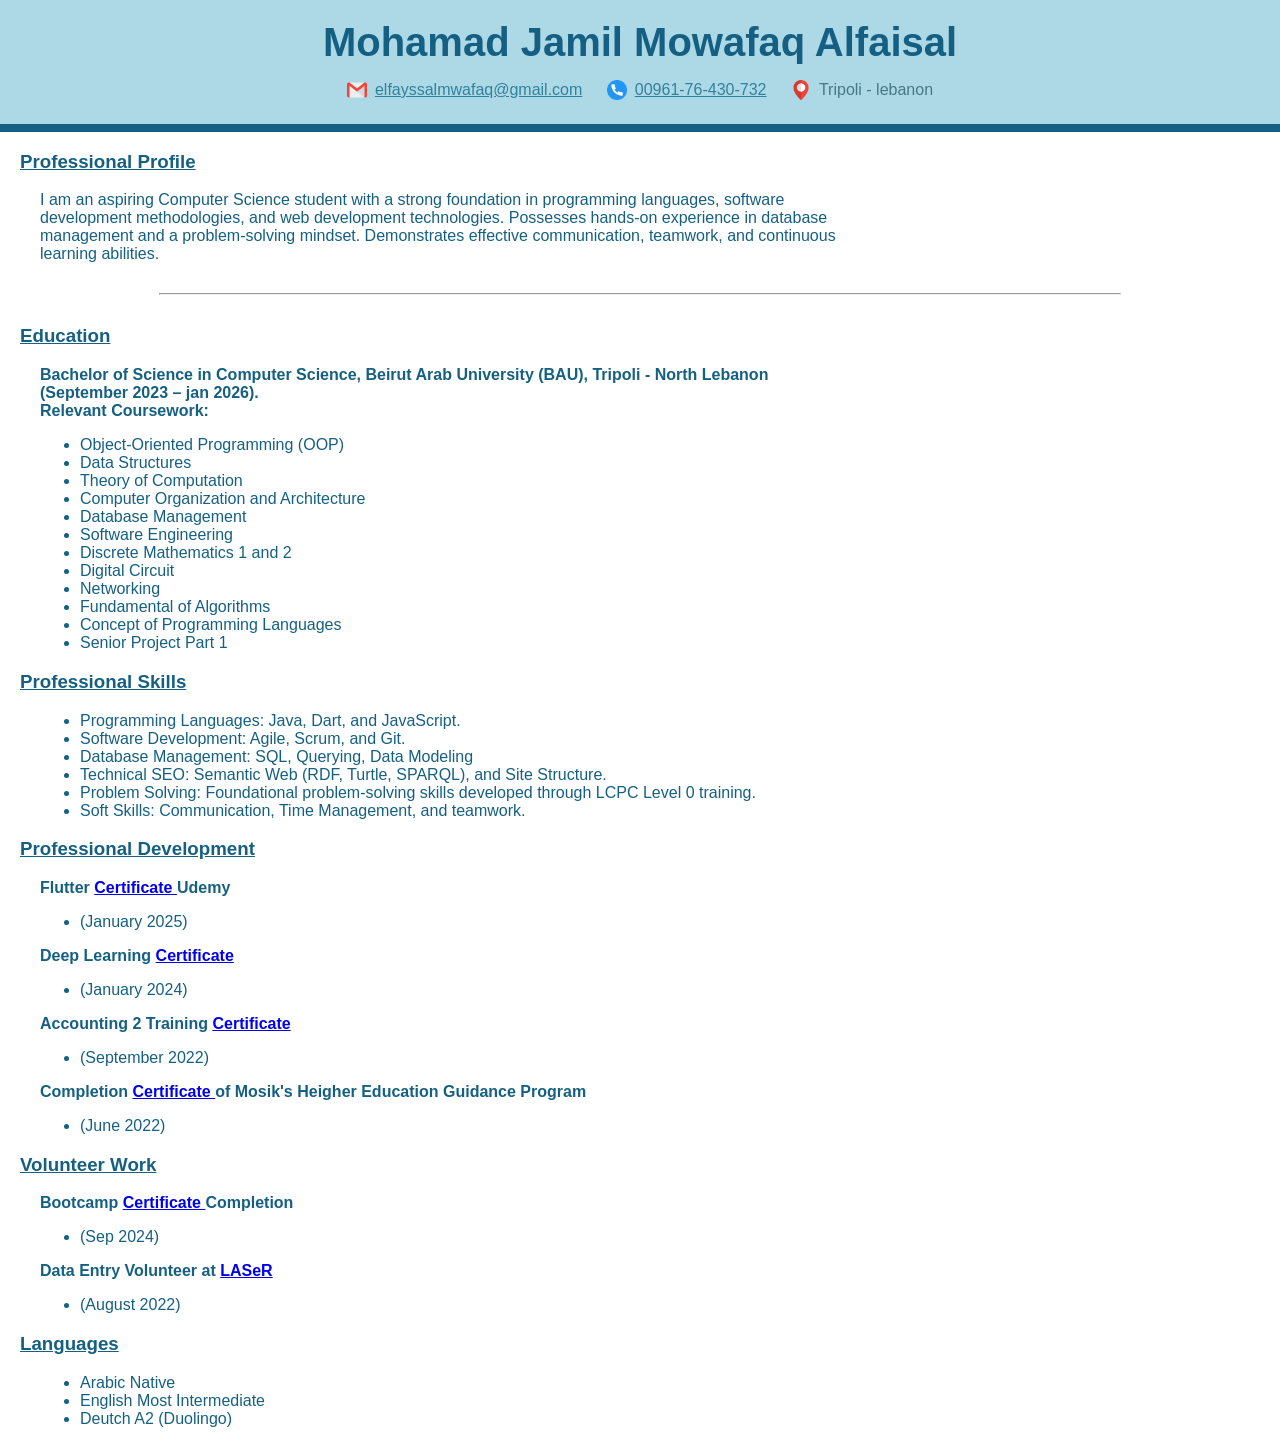
==== index.html @ 13866816 "Add files via upload" ====
<!DOCTYPE html>
<html lang="en">
<head>
    <meta charset="UTF-8">
    <meta name="viewport" content="width=device-width, initial-scale=1.0">
    <title>My Resume</title>
    <link rel="stylesheet" href="index.css">
</head>
<body style="font-family: Arial, Helvetica, sans-serif">
    <header class="header">
        <h1 class="title">Mohamad Jamil Mowafaq Alfaisal</h1>
        <div class="contact-info">
          <a class="contact-information-hyper-text" href="https://mail.google.com/mail/?view=cm&fs=1&to=elfayssalmwafaq@gmail.com">
            <img src="./assets/gmail.png" alt="Email Icon" class="icon"> <u>elfayssalmwafaq@gmail.com</u>
          </a>
          <a class="contact-information-hyper-text" href="tel:+96176430732">
            <img src="./assets/image.png" alt="Phone Icon" class="icon"> <u>00961-76-430-732</u>
          </a>
          <a class="contact-information-text">
            <img src="./assets/location-pin.png" alt="location icon" class="icon"> Tripoli - lebanon
          </a>
        </div>
      </header>
      <hr style="border: 5px solid #156082">
      <h3 class="content-heading">
        <u>Professional Profile</u>
      </h3>
      <div class="texts-content-style">
        I am an aspiring Computer Science student with a strong foundation in
         programming languages, software development methodologies, and web development
          technologies. Possesses hands-on experience in database management and a problem-solving
         mindset. Demonstrates effective communication, teamwork, and continuous learning abilities.
      </div>

      <hr style="color: #156082; width: calc(100vw*0.75);margin-top:30px;margin-bottom: 30px;">

      <h3 class="content-heading">
        <u>Education</u>
      </h3>
      <div class="texts-content-style" style="font-weight: bold;">
        Bachelor of Science in Computer Science, Beirut Arab University (BAU), Tripoli - North Lebanon
        <br>(September 2023 – jan 2026).
        <br>Relevant Coursework:
      </div>
      <div class="texts-content-style">
        <ul>
            <li>Object-Oriented Programming (OOP)</li>
            <li>Data Structures</li>
            <li>Theory of Computation</li>
            <li>Computer Organization and Architecture</li>
            <li>Database Management</li>
            <li>Software Engineering</li>
            <li>Discrete Mathematics 1 and 2</li>
            <li>Digital Circuit</li>
            <li>Networking</li>
            <li>Fundamental of Algorithms</li>
            <li>Concept of Programming Languages</li>
            <li>Senior Project Part 1</li>
        </ul>
      </div>
      <h3 class="content-heading">
        <u>Professional Skills</u>
      </h3>
      <div class="texts-content-style">
        <ul>
            <li>Programming Languages: Java, Dart, and JavaScript.</li>
            <li>Software Development: Agile, Scrum, and Git.</li>
            <li>Database Management: SQL, Querying, Data Modeling</li>
            <li>Technical SEO: Semantic Web (RDF, Turtle, SPARQL), and Site Structure.</li>
            <li>Problem Solving: Foundational problem-solving skills developed through LCPC Level 0 training.</li>
            <li>Soft Skills: Communication, Time Management, and teamwork.</li>
        </ul>
      </div>
      


      <h3 class="content-heading">
        <u>Professional Development</u>
      </h3>

      <div class="texts-content-style" style="font-weight: bold;">
        Flutter
        <a href="flutter_certificate_screen/flutter_udemy.html">
          Certificate
        </a>
        Udemy
      </div>
      <div class="texts-content-style">
        <ul>
          <li>(January 2025)</li>
        </ul>
      </div>

      <div class="texts-content-style" style="font-weight: bold;">
        Deep Learning 
          <a href="deep_learning/deep_learning.html">
            Certificate
          </a>
      </div>
      <div class="texts-content-style">
        <ul>
          <li>(January 2024)</li>
        </ul>
      </div>

      <div class="texts-content-style" style="font-weight: bold;">
        Accounting 2 Training 
        <a href="accounting_certificate/accounting_certificate.html">
          Certificate
        </a>
      </div>
      <div class="texts-content-style">
        <ul>
          <li>(September 2022)</li>
        </ul>
      </div>

      <div class="texts-content-style" style="font-weight: bold;">
        Completion 
        <a href="Mosik_certificate/Mosik_certificate.html">
          Certificate
        </a>
        of Mosik's Heigher Education Guidance Program
      </div>
      <div class="texts-content-style">
        <ul>
          <li>(June 2022)</li>
        </ul>
      </div>
      
      <h3 class="content-heading">
        <u>Volunteer Work</u>
      </h3>

      <div class="texts-content-style" style="font-weight: bold;">
        Bootcamp
        <a href="intelligile_certificate/intelligile_certificate.html">
          Certificate
        </a>
        Completion
      </div>
      <div class="texts-content-style">
        <ul>
          <li>(Sep 2024)</li>
        </ul>
      </div>

      <div class="texts-content-style" style="font-weight: bold;">
        Data Entry Volunteer at
        <a href="https://laser-lb.org/en/">
          LASeR
        </a>
      </div>
      <div class="texts-content-style">
        <ul>
          <li>(August 2022)</li>
        </ul>
      </div>

      <h3 class="content-heading">
        <u>Languages</u>
      </h3>
      <div class="texts-content-style">
        <ul>
          <li>Arabic Native</li>
          <li>English Most Intermediate</li>
          <li>Deutch A2 (Duolingo)</li>
        </ul>
      </div>
</body>
</html>
---- index.css ----
body {
    margin: 0;
    font-family: Arial, sans-serif;
  }
  
  .header {
    background-color: lightblue;
    color: #156082;
    text-align: center;
    padding: 20px;
    margin-bottom: -10px;
    position: relative;
  }
  
  .title {
    font-size: 2.5rem;
    margin: 0;
  }
  
  .contact-info {
    margin-top: 15px;
    font-size: 1rem;
  }
  
  .contact-information-text {
    color: #477985;
    text-decoration: none;
    margin: 0 10px;
    display: inline-flex;
    align-items: center;
  }
  
  .icon {
    width: 20px;
    height: 20px;
    margin-right: 8px;
  }
  .contact-information-hyper-text{
    color: #30829C;
    text-decoration: none;
    margin: 0 10px;
    display: inline-flex;
    align-items: center;
  }
  .content-heading{
    color: #156082;
    padding-left: 20px;
  }
  .texts-content-style{
    color: #156082;
    padding-left: 40px;
    padding-right: calc(100vw/3);
  }
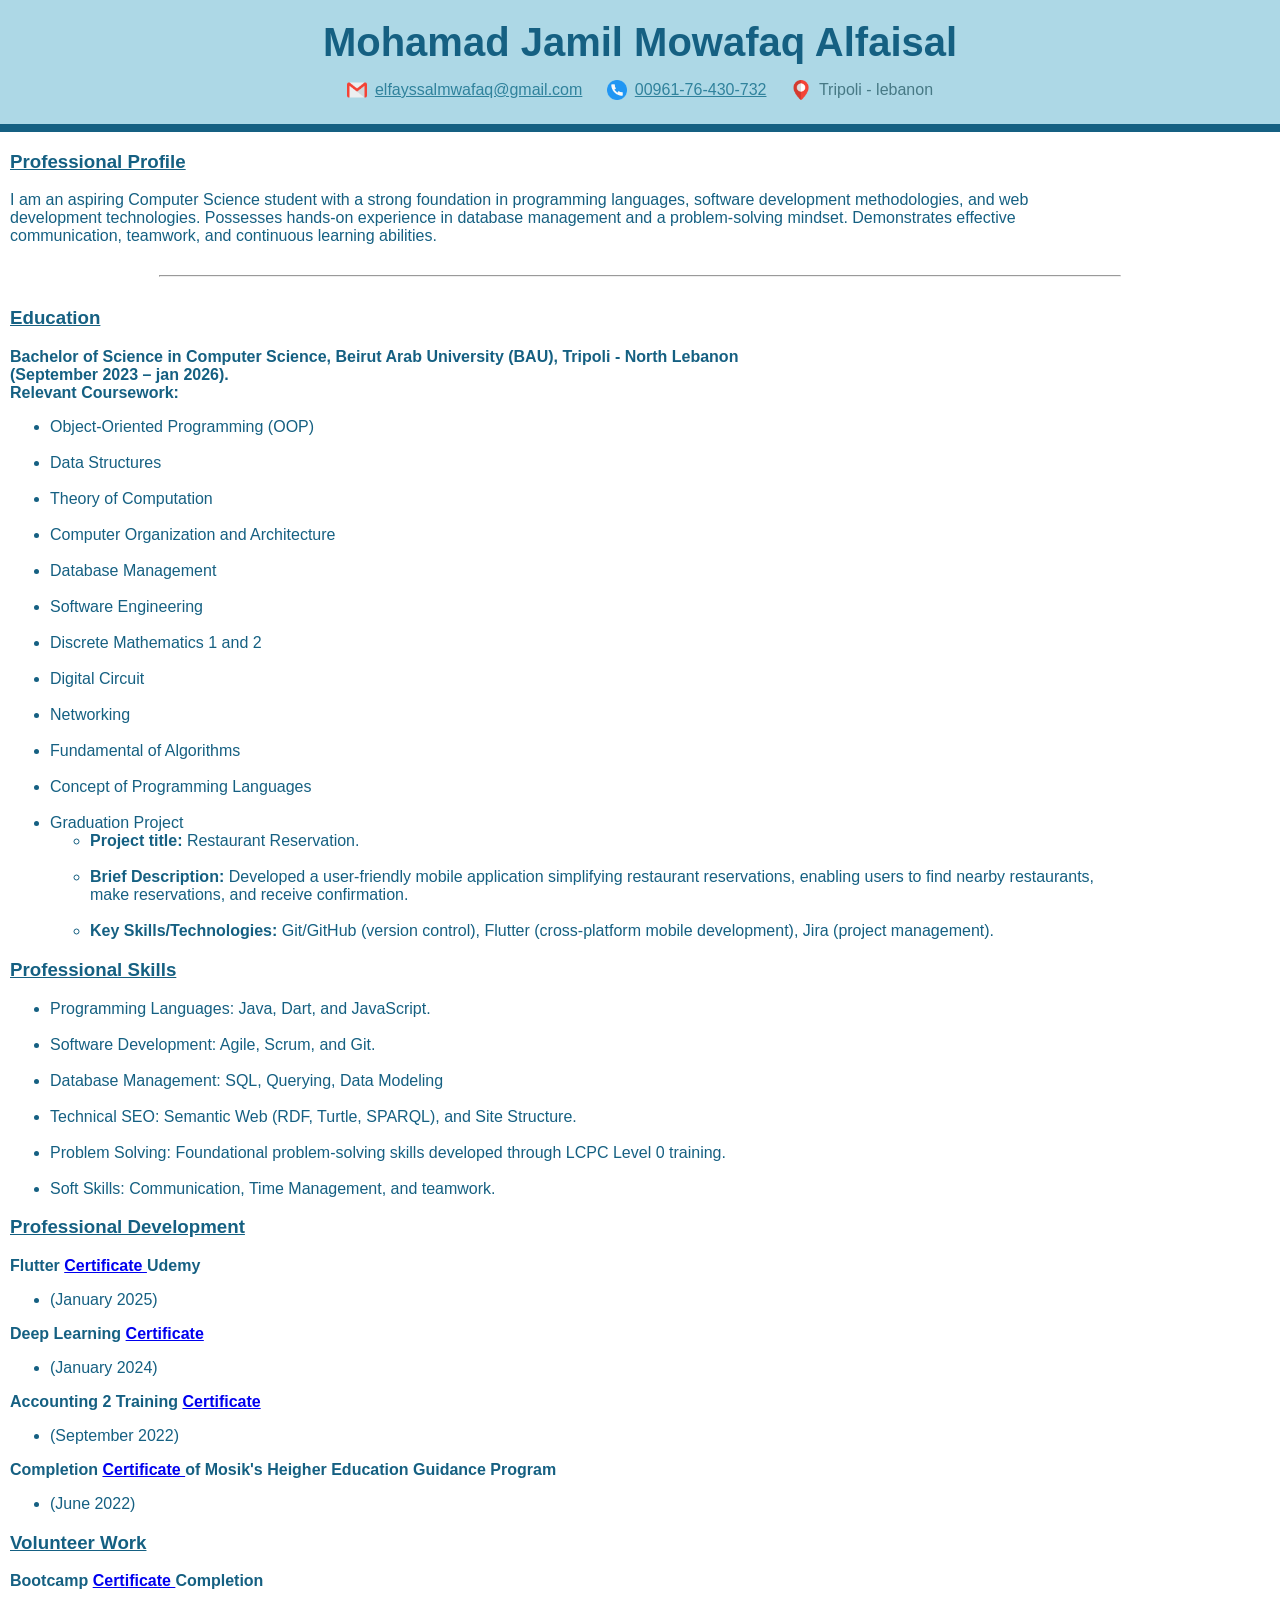
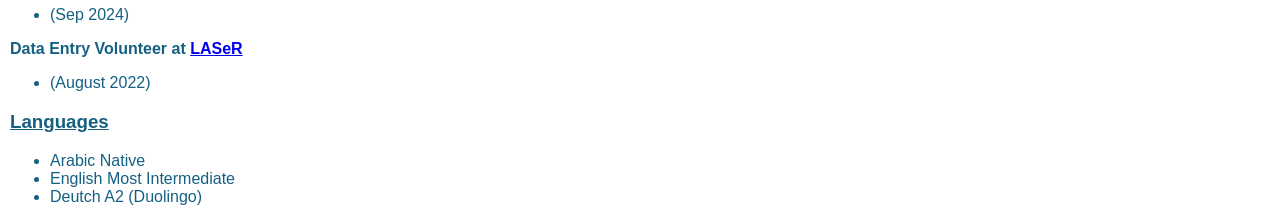
==== commit 2436ca19: "adding-graduation-project" ====
--- a/index.html
+++ b/index.html
@@ -10,13 +10,13 @@
     <header class="header">
         <h1 class="title">Mohamad Jamil Mowafaq Alfaisal</h1>
         <div class="contact-info">
-          <a class="contact-information-hyper-text" href="https://mail.google.com/mail/?view=cm&fs=1&to=elfayssalmwafaq@gmail.com">
+          <a class="contact-information-hyper-text" href="https://mail.google.com/mail/?view=cm&fs=1&to=elfayssalmwafaq@gmail.com" target="_blank">
             <img src="./assets/gmail.png" alt="Email Icon" class="icon"> <u>elfayssalmwafaq@gmail.com</u>
           </a>
-          <a class="contact-information-hyper-text" href="tel:+96176430732">
+          <a class="contact-information-hyper-text" href="tel:+96176430732" >
             <img src="./assets/image.png" alt="Phone Icon" class="icon"> <u>00961-76-430-732</u>
           </a>
-          <a class="contact-information-text">
+          <a class="contact-information-text" >
             <img src="./assets/location-pin.png" alt="location icon" class="icon"> Tripoli - lebanon
           </a>
         </div>
@@ -45,29 +45,54 @@
       <div class="texts-content-style">
         <ul>
             <li>Object-Oriented Programming (OOP)</li>
+            <br>
             <li>Data Structures</li>
+            <br>
             <li>Theory of Computation</li>
+            <br>
             <li>Computer Organization and Architecture</li>
+            <br>
             <li>Database Management</li>
+            <br>
             <li>Software Engineering</li>
+            <br>
             <li>Discrete Mathematics 1 and 2</li>
+            <br>
             <li>Digital Circuit</li>
+            <br>
             <li>Networking</li>
+            <br>
             <li>Fundamental of Algorithms</li>
+            <br>
             <li>Concept of Programming Languages</li>
-            <li>Senior Project Part 1</li>
+            <br>
+            <li>Graduation Project</li>
+            <ul>
+              <li><b>Project title: </b>Restaurant Reservation.</li>
+              <br>
+              <li><b>Brief Description: </b>Developed a user-friendly mobile application simplifying restaurant reservations, enabling users to find nearby restaurants, make reservations, and receive confirmation.</li>
+              <br>
+              <li><b>Key Skills/Technologies: </b>Git/GitHub (version control), Flutter (cross-platform mobile development), Jira (project management).</li>
+          </ul>
         </ul>
       </div>
+
       <h3 class="content-heading">
         <u>Professional Skills</u>
       </h3>
+
       <div class="texts-content-style">
         <ul>
             <li>Programming Languages: Java, Dart, and JavaScript.</li>
+            <br>
             <li>Software Development: Agile, Scrum, and Git.</li>
+            <br>
             <li>Database Management: SQL, Querying, Data Modeling</li>
+            <br>
             <li>Technical SEO: Semantic Web (RDF, Turtle, SPARQL), and Site Structure.</li>
+            <br>
             <li>Problem Solving: Foundational problem-solving skills developed through LCPC Level 0 training.</li>
+            <br>
             <li>Soft Skills: Communication, Time Management, and teamwork.</li>
         </ul>
       </div>
@@ -80,7 +105,7 @@
 
       <div class="texts-content-style" style="font-weight: bold;">
         Flutter
-        <a href="flutter_certificate_screen/flutter_udemy.html">
+        <a href="flutter_certificate_screen/flutter_udemy.html" target="_blank">
           Certificate
         </a>
         Udemy
@@ -93,7 +118,7 @@
 
       <div class="texts-content-style" style="font-weight: bold;">
         Deep Learning 
-          <a href="deep_learning/deep_learning.html">
+          <a href="deep_learning/deep_learning.html" target="_blank">
             Certificate
           </a>
       </div>
@@ -105,7 +130,7 @@
 
       <div class="texts-content-style" style="font-weight: bold;">
         Accounting 2 Training 
-        <a href="accounting_certificate/accounting_certificate.html">
+        <a href="accounting_certificate/accounting_certificate.html" target="_blank">
           Certificate
         </a>
       </div>
@@ -117,7 +142,7 @@
 
       <div class="texts-content-style" style="font-weight: bold;">
         Completion 
-        <a href="Mosik_certificate/Mosik_certificate.html">
+        <a href="Mosik_certificate/Mosik_certificate.html" target="_blank">
           Certificate
         </a>
         of Mosik's Heigher Education Guidance Program
@@ -134,7 +159,7 @@
 
       <div class="texts-content-style" style="font-weight: bold;">
         Bootcamp
-        <a href="intelligile_certificate/intelligile_certificate.html">
+        <a href="intelligile_certificate/intelligile_certificate.html" target="_blank">
           Certificate
         </a>
         Completion
@@ -147,7 +172,7 @@
 
       <div class="texts-content-style" style="font-weight: bold;">
         Data Entry Volunteer at
-        <a href="https://laser-lb.org/en/">
+        <a href="https://laser-lb.org/en/" target="_blank">
           LASeR
         </a>
       </div>
@@ -168,4 +193,4 @@
         </ul>
       </div>
 </body>
-</html>+</html>
--- a/index.css
+++ b/index.css
@@ -44,10 +44,10 @@
   }
   .content-heading{
     color: #156082;
-    padding-left: 20px;
+    padding-left: 10px;
   }
   .texts-content-style{
     color: #156082;
-    padding-left: 40px;
-    padding-right: calc(100vw/3);
-  }+    padding-left: 10px;
+    padding-right: calc(100vw/7);
+  }
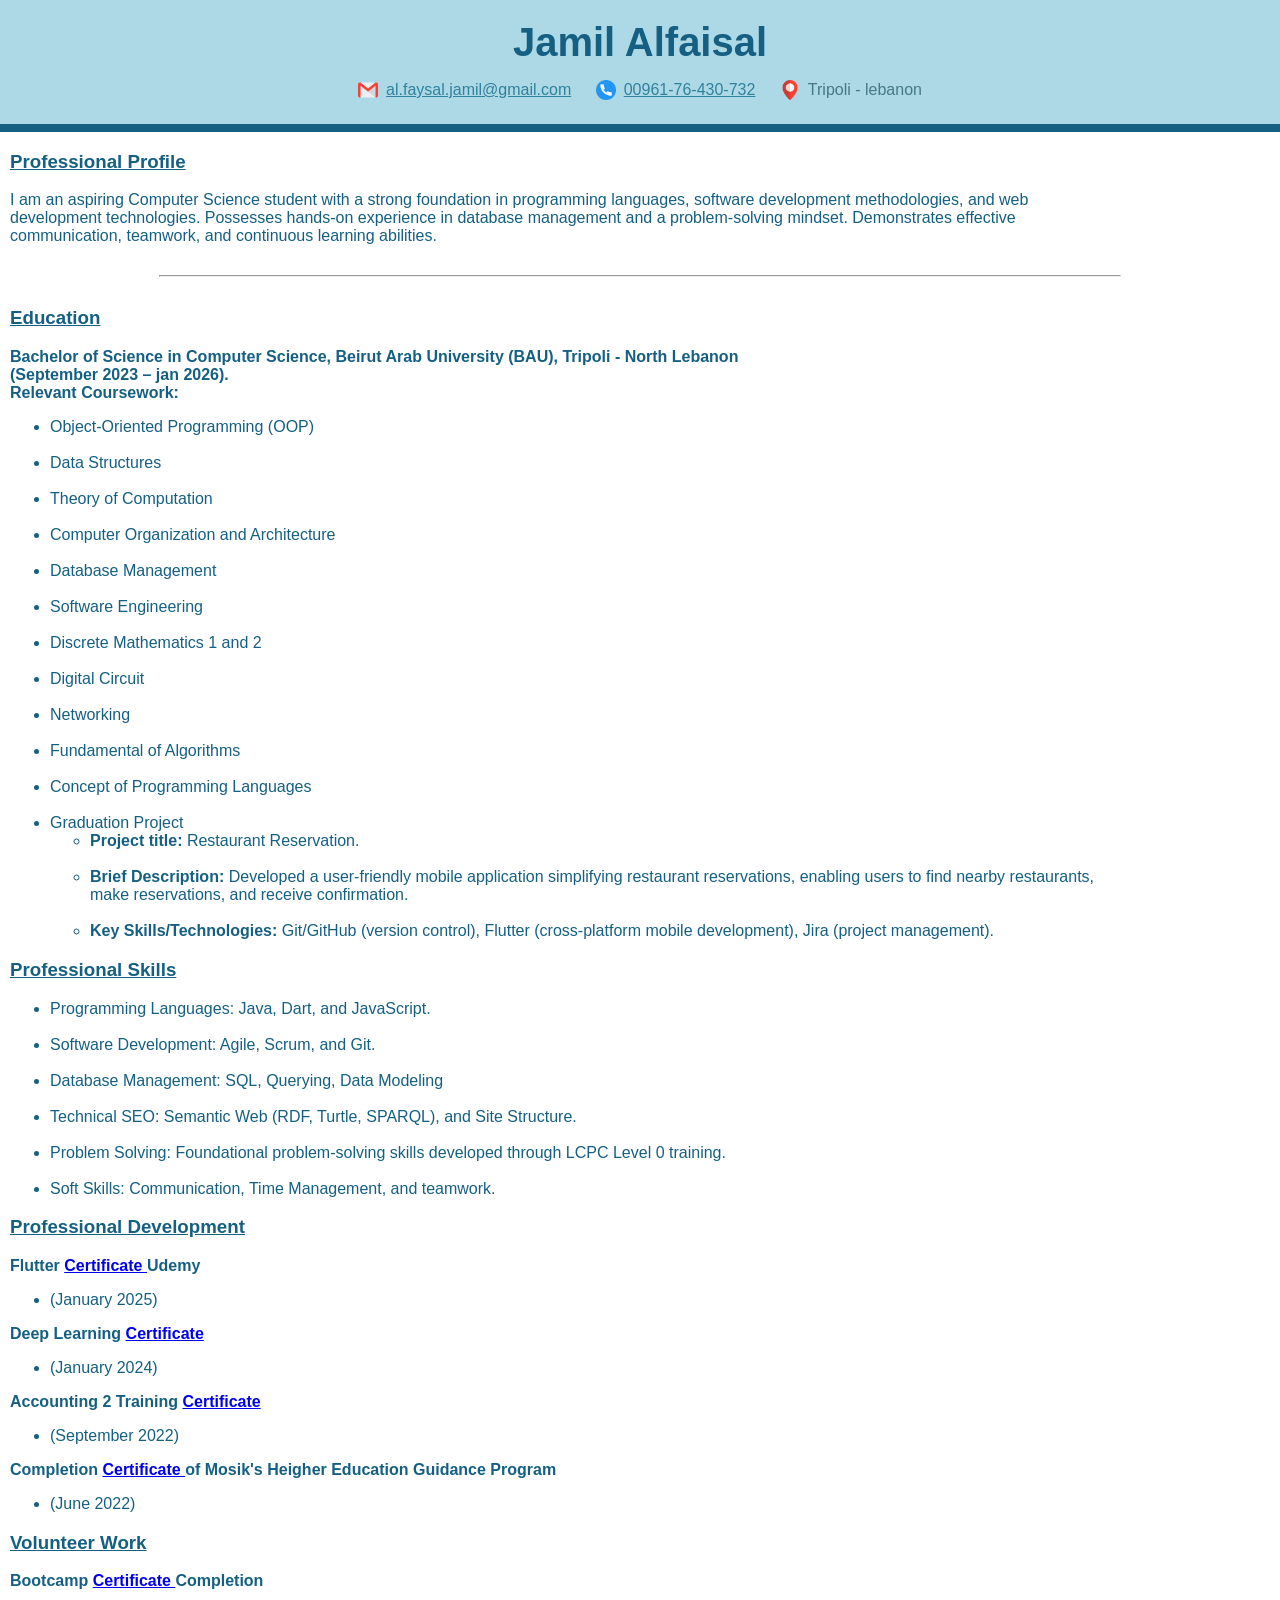
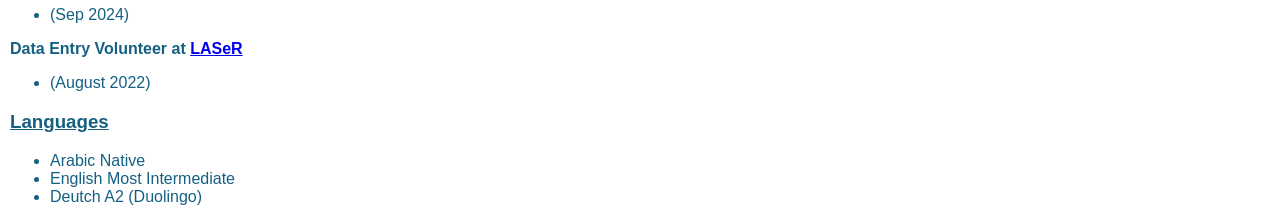
==== commit fe027f31: "changing email and name" ====
--- a/index.html
+++ b/index.html
@@ -8,10 +8,10 @@
 </head>
 <body style="font-family: Arial, Helvetica, sans-serif">
     <header class="header">
-        <h1 class="title">Mohamad Jamil Mowafaq Alfaisal</h1>
+        <h1 class="title">Jamil Alfaisal</h1>
         <div class="contact-info">
           <a class="contact-information-hyper-text" href="https://mail.google.com/mail/?view=cm&fs=1&to=elfayssalmwafaq@gmail.com" target="_blank">
-            <img src="./assets/gmail.png" alt="Email Icon" class="icon"> <u>elfayssalmwafaq@gmail.com</u>
+            <img src="./assets/gmail.png" alt="Email Icon" class="icon"> <u>al.faysal.jamil@gmail.com</u>
           </a>
           <a class="contact-information-hyper-text" href="tel:+96176430732" >
             <img src="./assets/image.png" alt="Phone Icon" class="icon"> <u>00961-76-430-732</u>
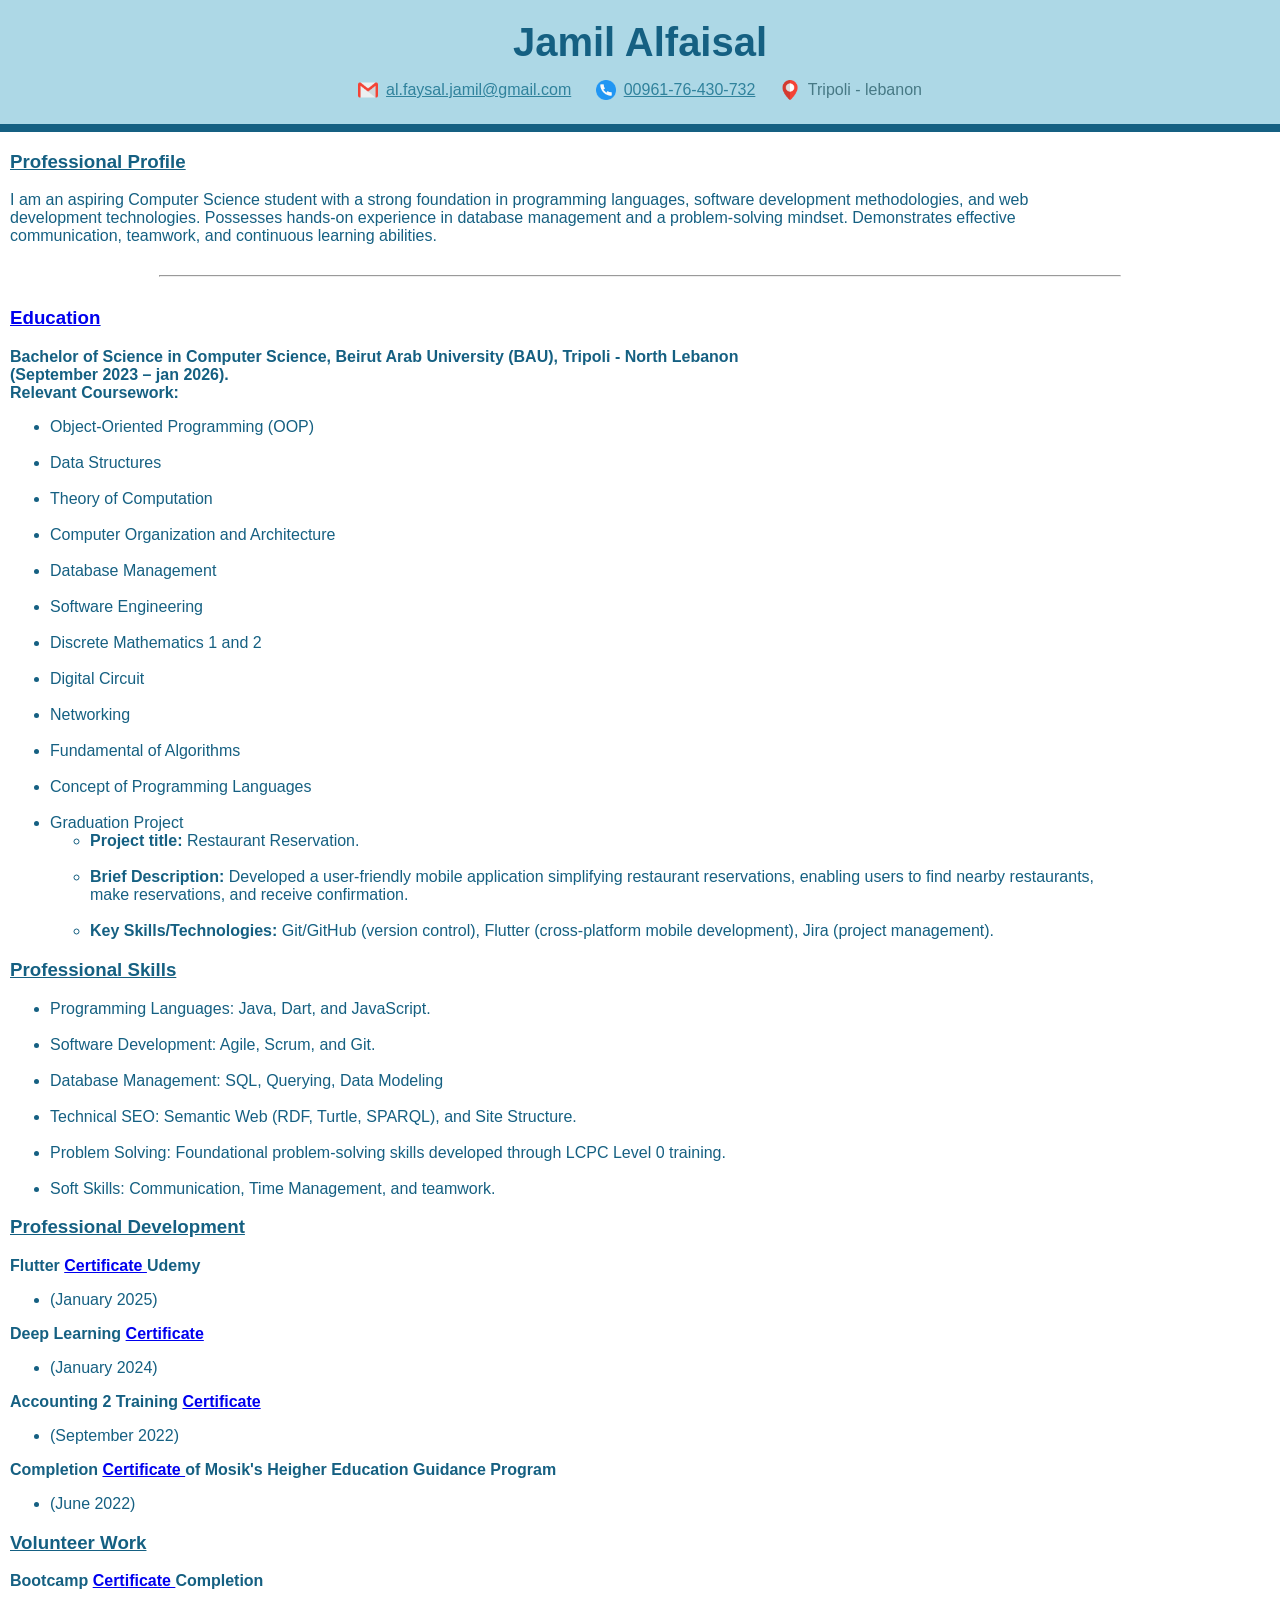
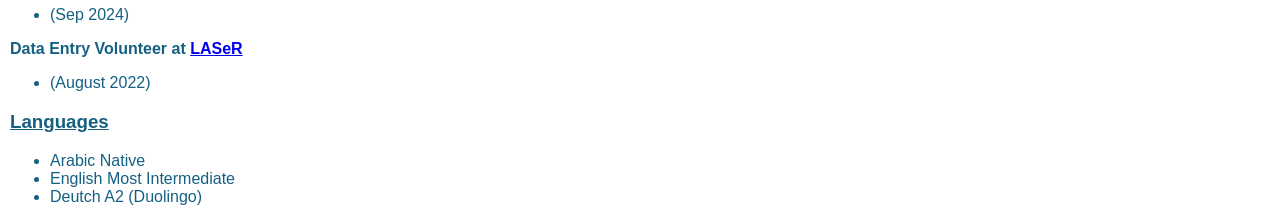
==== commit be8b6433: "adding link of grades.pdf" ====
--- a/index.html
+++ b/index.html
@@ -35,7 +35,7 @@
       <hr style="color: #156082; width: calc(100vw*0.75);margin-top:30px;margin-bottom: 30px;">
 
       <h3 class="content-heading">
-        <u>Education</u>
+        <u><a href="assets/Grades.pdf" target="_blank">Education</a></u>
       </h3>
       <div class="texts-content-style" style="font-weight: bold;">
         Bachelor of Science in Computer Science, Beirut Arab University (BAU), Tripoli - North Lebanon
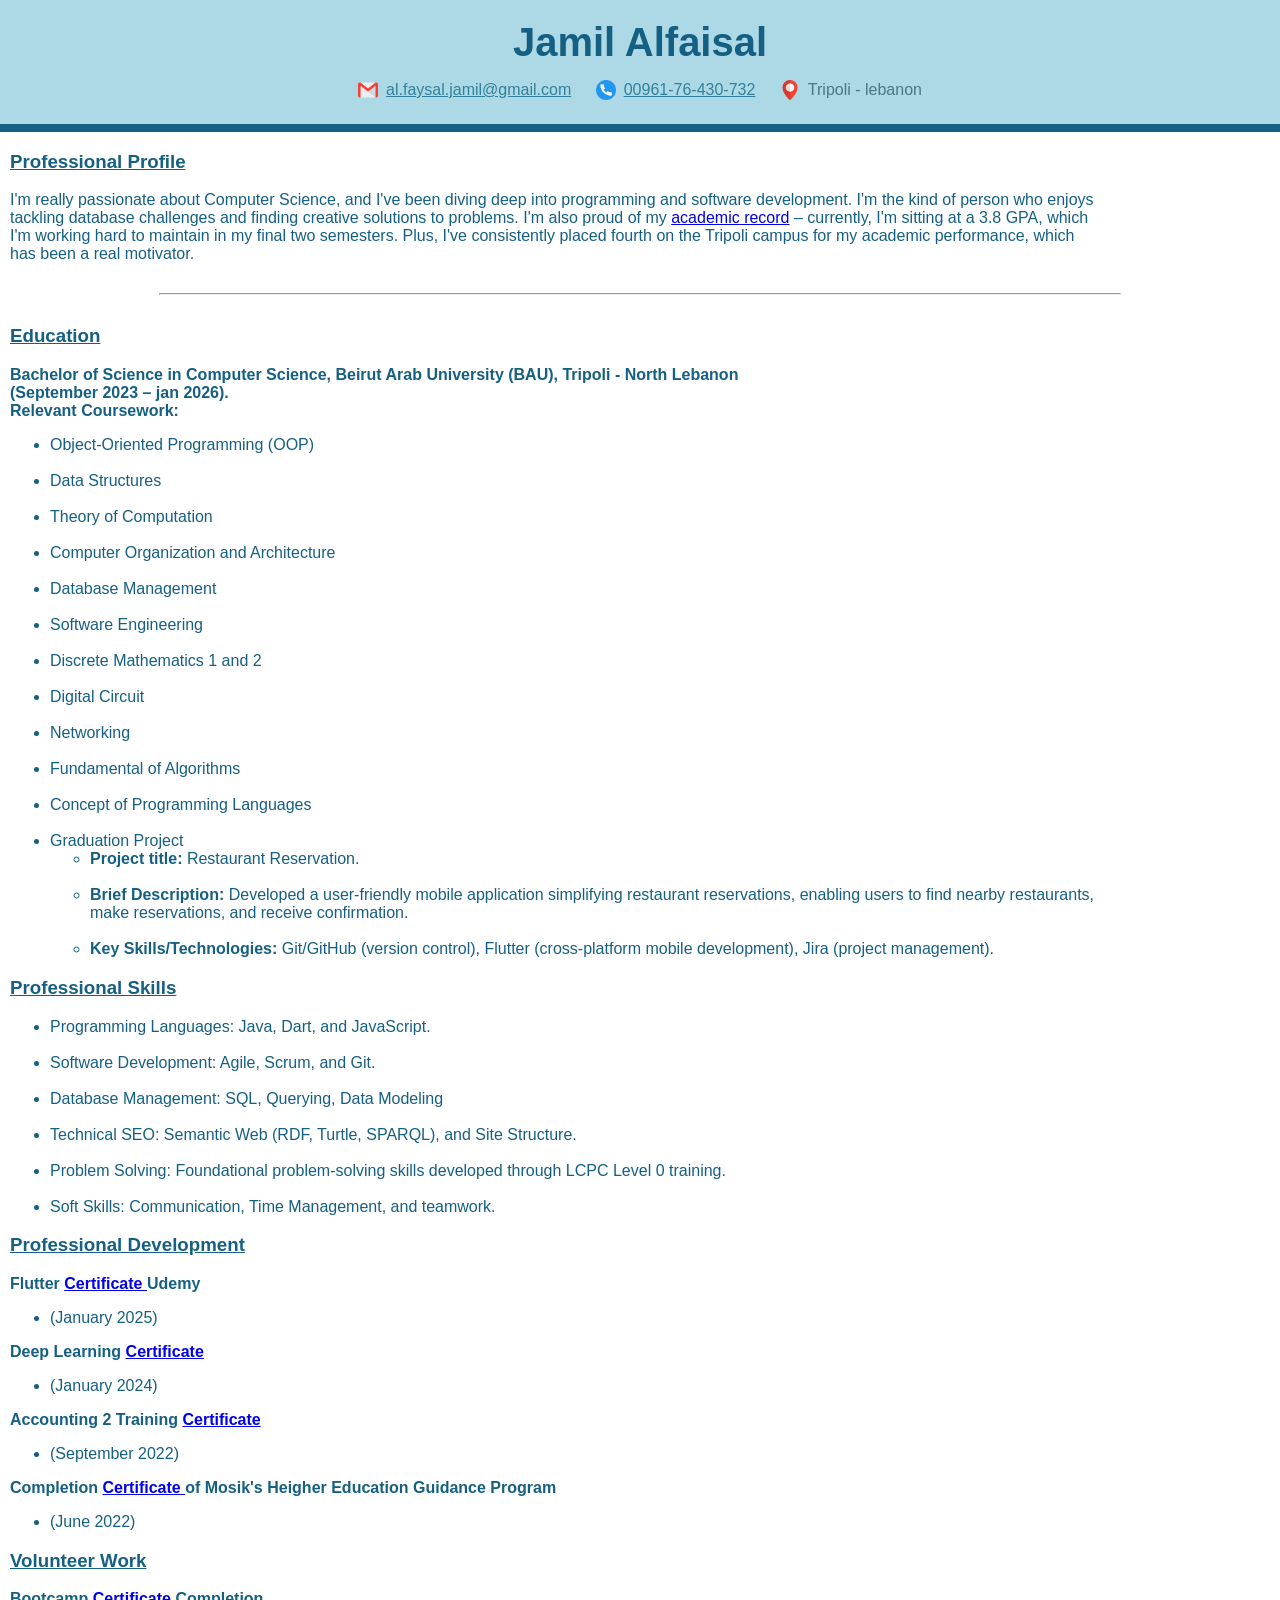
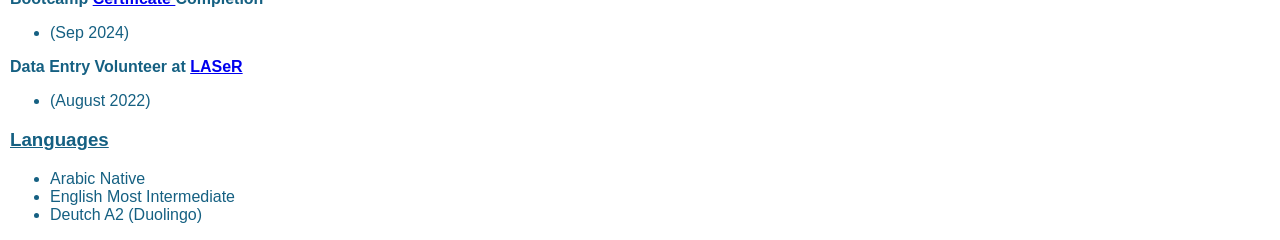
==== commit bf8cc890: "changing personal info" ====
--- a/index.html
+++ b/index.html
@@ -26,16 +26,19 @@
         <u>Professional Profile</u>
       </h3>
       <div class="texts-content-style">
-        I am an aspiring Computer Science student with a strong foundation in
-         programming languages, software development methodologies, and web development
-          technologies. Possesses hands-on experience in database management and a problem-solving
-         mindset. Demonstrates effective communication, teamwork, and continuous learning abilities.
+        I'm really passionate about Computer Science, and I've been diving deep
+        into programming and software development. I'm the kind of person who enjoys
+         tackling database challenges and finding creative solutions to problems.
+         I'm also proud of my <a href="assets/Grades.pdf" target="_blank">academic record</a> – currently, I'm sitting at a 3.8 GPA,
+         which I'm working hard to maintain in my final two semesters. Plus,
+         I've consistently placed fourth on the Tripoli campus for my academic performance,
+         which has been a real motivator.
       </div>
 
       <hr style="color: #156082; width: calc(100vw*0.75);margin-top:30px;margin-bottom: 30px;">
 
       <h3 class="content-heading">
-        <u><a href="assets/Grades.pdf" target="_blank">Education</a></u>
+        <u>Education</u>
       </h3>
       <div class="texts-content-style" style="font-weight: bold;">
         Bachelor of Science in Computer Science, Beirut Arab University (BAU), Tripoli - North Lebanon
